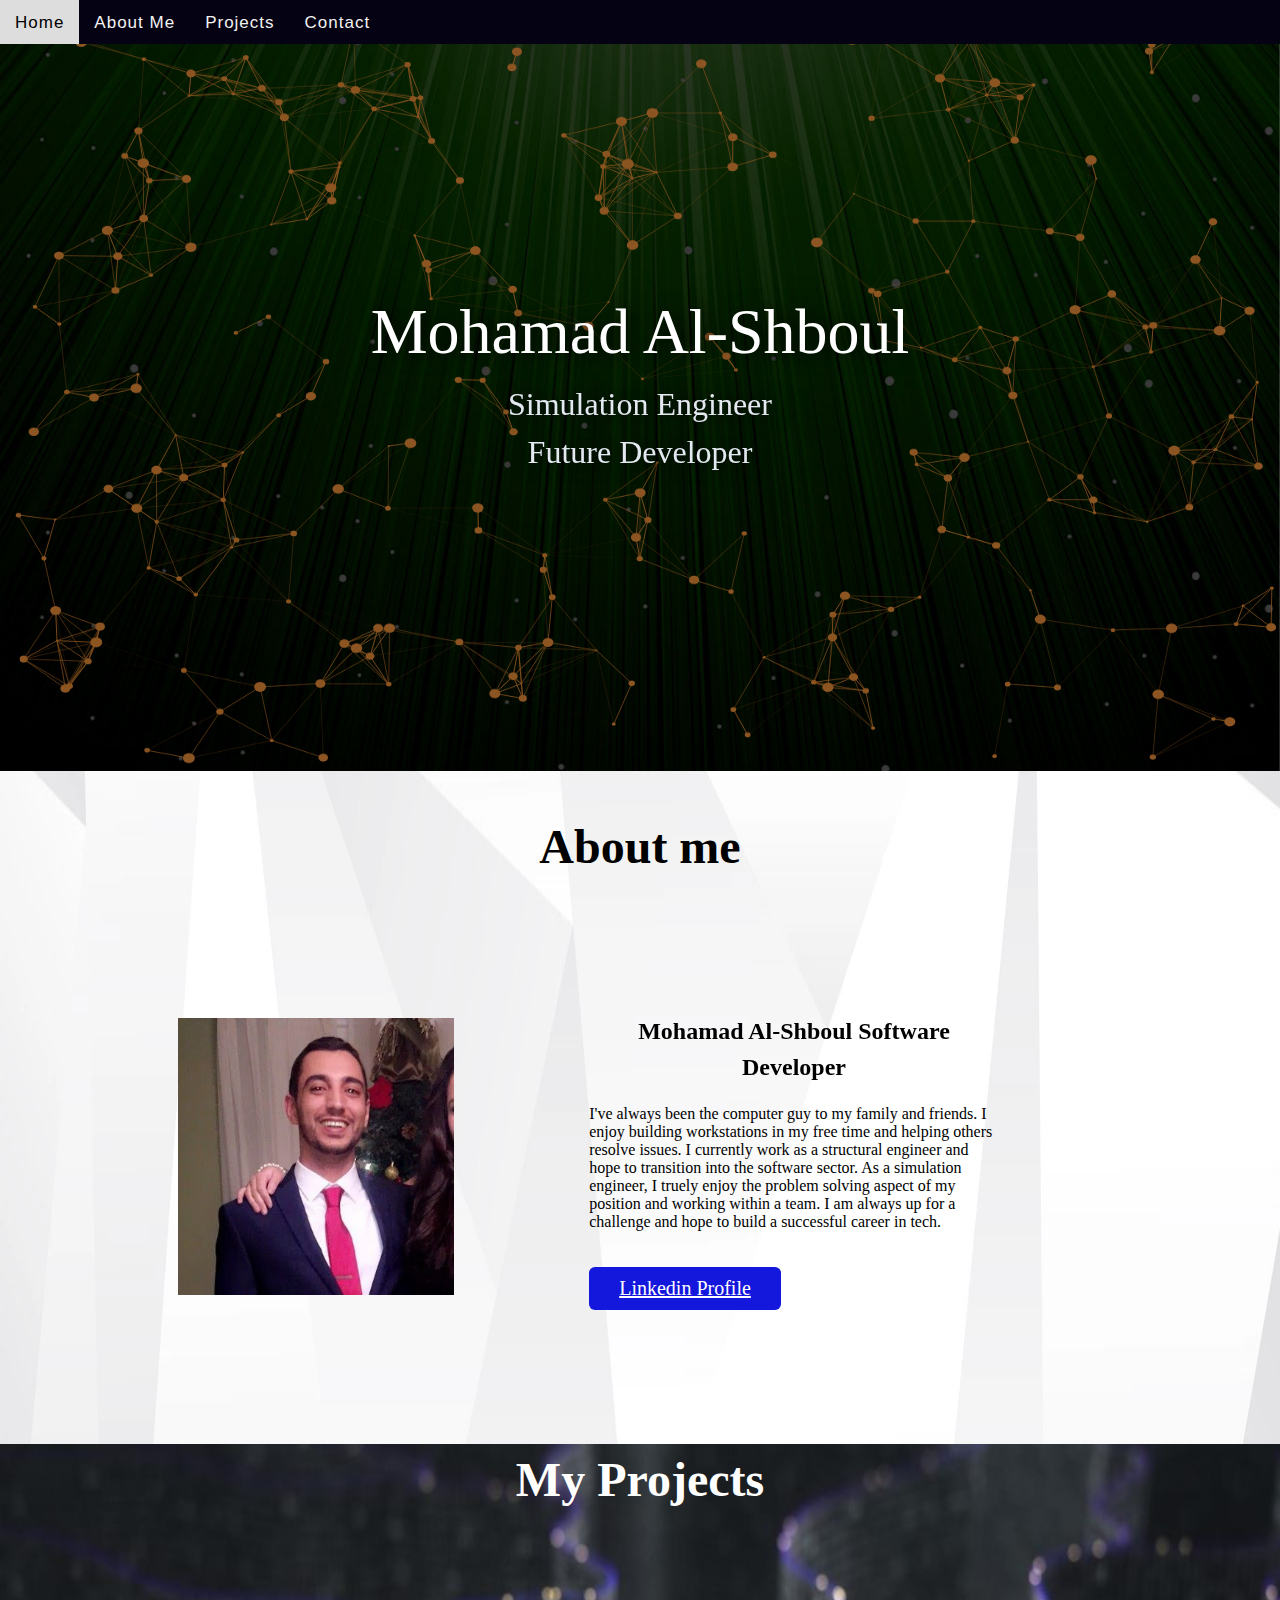
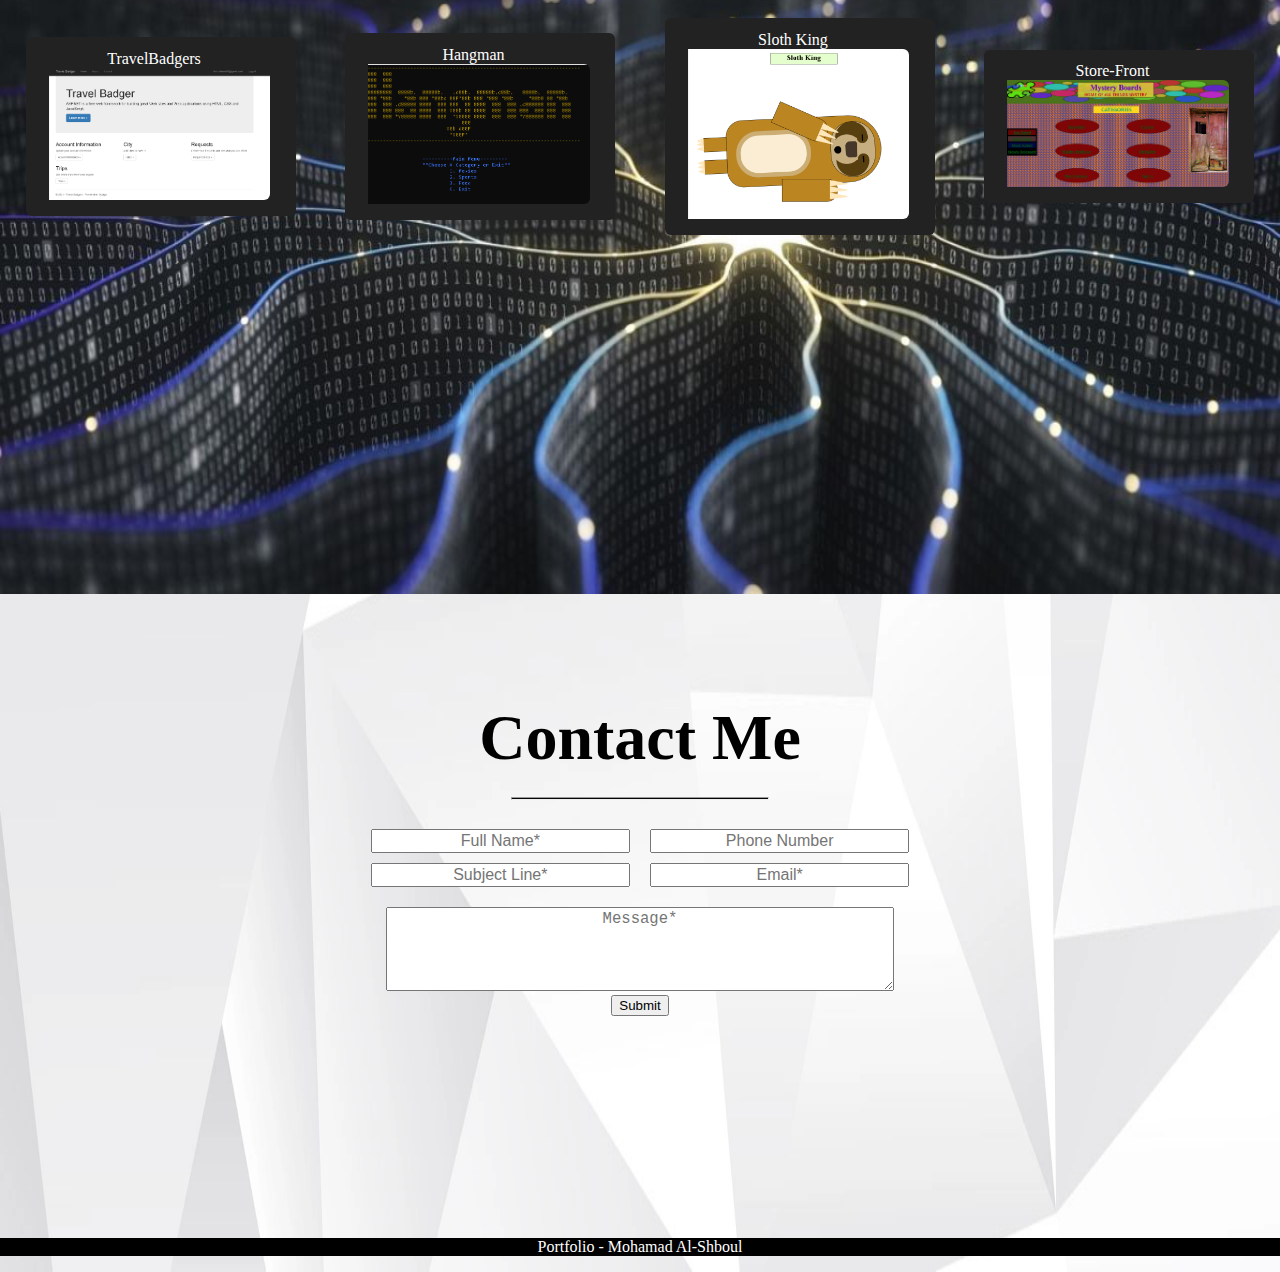
==== index.html @ 40e2364a "Update and rename Index.html to index.html" ====
<!DOCTYPE html>
<html lang="en">
    <head>
        <meta charset="UTF-8">
        <meta http-equiv="X-UA-Compatible" content="IE=edge">
        <meta name="viewport" content="width=device-width, initial-scale=1.0">
        <link rel="stylesheet" href="Main.css">
        <title>Mohamads Portfolio</title>
    </head>

    <body>

        <div class="navbar">
            <a href="#home">Home</a>
            <a href="#aboutme">About Me</a>
            <a href="#projects">Projects</a>
            <a href="#contact">Contact</a>
        </div> 

        <section class="home" id="home">
            <div class="intro">
                <canvas id="canvasintro"></canvas>
                <script src="script.js"></script> 
                    <div class="fullnamecontainer">
                        <h1 id="fullname">
                            <span class="nameplate">Mohamad Al-Shboul</span>
                            <br>
                            <span class="subnameplate">
                            Simulation Engineer
                            <br>
                            Future Developer
                            </span>
                        </h1>
                    </div>
                    <div class="navbar">
                        <a href="#home">Home</a>
                        <a href="#aboutme">About Me</a>
                        <a href="#projects">Projects</a>
                        <a href="#contact">Contact</a>
                    </div> 
            </div>
        </section>

            <section class="aboutme" id="aboutme">
                <div class="aboutmeblock">
                    <h2 class="aboutmetitle">About me</h2>
                    <div class="about-content">
                        <div class="left">
                            <img src="img/Profile.jpg" alt="">
                        </div>
                        <div class="right">
                            <h2 class="text"> Mohamad Al-Shboul <span>Software Developer</span></h2>
                            <p>I've always been the computer guy to my family and friends. I enjoy building workstations in my free time and helping others resolve issues. I currently work as a structural engineer and hope to transition into the software sector. As a simulation engineer, I truely enjoy the problem solving aspect of my position and working within a team. I am always up for a challenge and hope to build a successful career in tech.</p>
                            <a href="https://www.linkedin.com/in/mohamad-al-shboul-14a4149b/">Linkedin Profile</a>
                        </div>
                    </div>
                </div>
            </section>

            <section class="projects" id="projects">
                <div class="projectscontainer">
                    <h2 class="title">My Projects</h2>
                    <div class="projects-content">
                        <div class="block">
                            <div class="box">
                                <div class="text">TravelBadgers</div>
                                <a href="https://github.com/shboul90/TravelBadgers">
                                    <img src="img/Travel.png" alt="">
                                </a>
                            </div>
                        </div>
                        <div class="block">
                            <div class="box">
                                <div class="text">Hangman</div>
                                <a href="https://github.com/shboul90/Hangman">
                                    <img src="img/HangMan.png" alt="">
                                </a>
                            </div>
                        </div>
                        <div class="block">
                            <div class="box">
                                <div class="text">Sloth King</div>
                                <a href="https://codepen.io/shboul90/pen/PopOYxj">
                                    <img src="img/Sloth.png" alt="">
                                </a>
                            </div>
                        </div>
                        <div class="block">
                            <div class="box">
                                <div class="text">Store-Front</div>
                                <a href="https://github.com/shboul90/Static_Store_Front">
                                    <img src="img/Static.png" alt="">
                                </a>
                            </div>
                        </div>
                    </div>
                </div>
            </section>


        <section id="contact">
            <div class="contactblock">
                <div class="contacttitle">
                    <h1>Contact Me</h1>
                    <hr>
                </div>
                <div class="contactform">
                    <form action="https://formspree.io/f/xdoyqylb" method="POST">
                        <div class="row">
                            <div class="contactinfo">
                                <input class="name" type="text" name="name" placeholder="Full Name*" required>
                                <input class="phone" type="text" name="phone" placeholder="Phone Number">
                            </div>
                            <div class="contactinfo">
                                <input class="subject" type="text" name="subject" placeholder="Subject Line*" required>
                                <input class="email" type="email" name="email" placeholder="Email*" required>
                            </div>
                        </div>
                        <div class="mess">
                            <textarea class="message" name="message" placeholder="Message*" required></textarea>
                        </div>
                        <div class="sub">
                            <button class="submitbtn">Submit</button>
                        </div>
                    </form>
                </div>
            </div>
        </section>

    
        <footer id="footerSection">
            <p>Portfolio - Mohamad Al-Shboul</p>
        </footer>
     </body>
    </html>
---- Main.css ----
body {
    font-family: 'Times New Roman', Times, serif;
    padding: 0;
    margin: 0;
    color: rgb(0, 0, 0);
    background-image: url("img/bg-light.webp");
    background-repeat: no-repeat;
    background-size: 100% 100%;
}

   /* ---- Navbar Styling ---- */

.navbar {
    background:rgb(5, 2, 19);
    position: fixed;
    top: 0;
    width: 100%;
    height: 44px;
    overflow: hidden;
    letter-spacing: 1px;
    font-family: 'Source Sans Pro', sans-serif;
    line-height: 1.5;
}

.navbar a{
    float: left;
    width: auto;
    border: none;
    outline: 0;
    color: #f2f2f2;
    text-align: center;
    padding: 10px 15px 9px 15px;
    font-size: 17px;
    vertical-align: middle;
    overflow: hidden;
    text-decoration: none;
    background-color: inherit;
}

.navbar a:hover {
    background-color: #ddd;
    color: black;
}
  
.navbar a.active {
    background-color: #04AA6D;
    color: white;
}

   /* ---- Intro Styling ---- */
.intro {
    height: 750px;
}

.fullnamecontainer {
    position: relative;
    top: 35%;
    width: 100%;
    text-align: center;

}

#canvasintro {
    position: absolute;
    width: 100%;
    height: 750px;
    background-image: url("img/SimBackF.jpg");
    background-repeat: no-repeat;
    background-size: 100% 100%;
}

#fullname .nameplate {
    overflow: visible;
    font-weight: 300;
    line-height: 1.5em;
    font-size: 2em;
    color: rgb(255, 255, 255);
    text-shadow: rgb(0, 0, 0) 5px 0 20px;
}
#fullname .subnameplate{
    font-weight: 300;
    line-height: 1.5em;
    font-size: 1em;
    color: rgb(228, 232, 241);
    text-shadow: #000000 5px 0 20px;
}

   /* ---- About Me Styling ---- */
.aboutmeblock {
    max-width: 80%;
    margin: auto;
}

.aboutmetitle {
    text-align: center;
    font-weight: bold;
    line-height: 1.5em;
    font-size: 3em;
    color: rgb(0, 0, 0);
}

.about-content div{
    display: inline-block;
    margin: 20px 0;
    padding: 50px;
    height: 90%;
}

.left{
    width: 30%;
    margin-left: 10%;
    margin-right: 10%;
}

.left img{
    width: 90%;
}

.right {
    width: 40%;
}

.right a {
    display: inline-block;
    background: rgb(20, 23, 220);
    color: rgb(255, 255, 255);
    font-size: 20px;
    font-weight: 500;
    padding: 10px 30px;
    margin-top: 20px;
    border-radius: 6px;
}

.right h2 {
    font-weight: bold;
    line-height: 1.5em;
    position: relative;
    width: 100%;
    text-align: center;
    font-size: 1.5em;
    color: rgb(0, 0, 0);
}

   /* ---- Projects Styling ---- */
.projectscontainer {
    background-image: url("img/SimBack.jpg");
    background-repeat: no-repeat;
    background-size: 100% 100%;
    height: 750px;
    color: white;
}
.projectscontainer h2{
    display: block;
    text-align: center;
    font-weight: bold;
    line-height: 1.5em;
    font-size: 3em;
    margin-top: 5%;
}

.projects-content {
    display: flex;
    flex-wrap: wrap;
    align-items: center;
    justify-content: space-between;
    margin-left: 2%;
    margin-right: 2%;
    margin-top: 8%;
}

.projects-content .block {
    background: #222;
    text-align: center;
    border-radius: 6px;
    padding: 1% 1%;
    margin-bottom: 1%;
    height: 30%;
    width: 20%;
    cursor: pointer;
}
.projects-content .block .box {
    height: 90%;
    width: 90%;
    object-fit: cover;
    border-radius: 6px;
}
.projects-content .block .box .text{
    padding-left: 5%;
    color: white;
}
.projects-content .block .box img {
    height: 100%;
    width: 100%;
    object-fit: cover;
    border-radius: 6px;
    padding-left: 5%;
}
.contactblock {
    height: 500px;
}
.contacttitle {
    display: block;
    text-align: center;
    font-weight: bold;
    line-height: 1em;
    font-size: 2em;
    margin-top: 10%;
}

.contactform {
    font-family: 'Trebuchet MS', 'Lucida Sans Unicode', 'Lucida Grande', 'Lucida Sans', Arial, sans-serif;
    display: block;
    align-items: center;
    text-align: center;
    border-radius: 6px;
    padding: 1% 1%;
}
.contacttitle hr{
    width: 20%;
    height: 1px;
    background-color: rgb(5, 5, 5);
}

.row {
    padding-bottom: 10px;
}
.contactinfo {
    padding-bottom: 10px;
}
.name {
    width: 20%;
    font-size: 1em;
    margin-right: 1em;
    text-align: center;
}
.phone {
    width: 20%;
    font-size: 1em;
    text-align: center;
}
.subject {
    width: 20%;
    font-size: 1em;
    margin-right: 1em;
    text-align: center;
}
.email {
    width: 20%;
    font-size: 1em;
    text-align: center;
}
.message {
    width: 40%;
    font-size: 1.2em;
    height: 5em;
    text-align: center;
}
.sub :hover{
    color: white;
    cursor: pointer;
    background-color: blue;
}
footer{
    text-align: center;
    background-color: black;
    color: white;

}
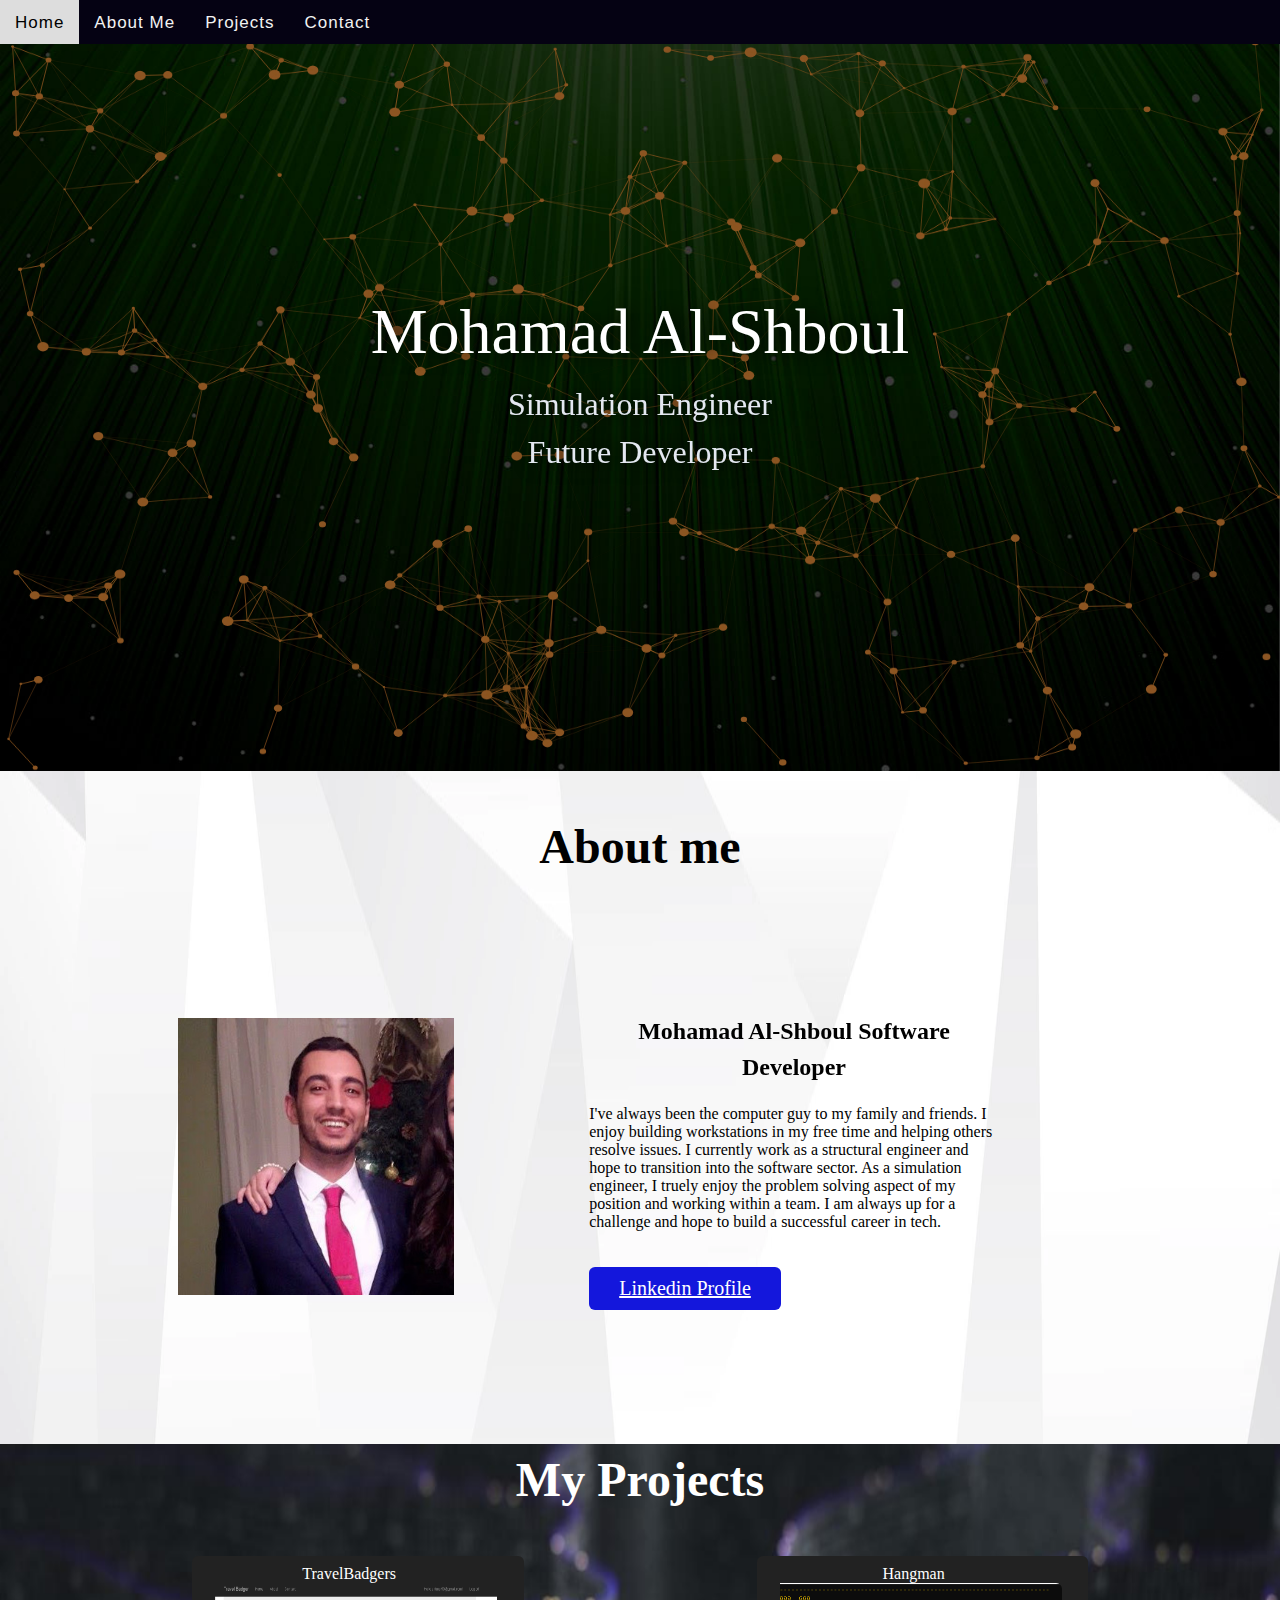
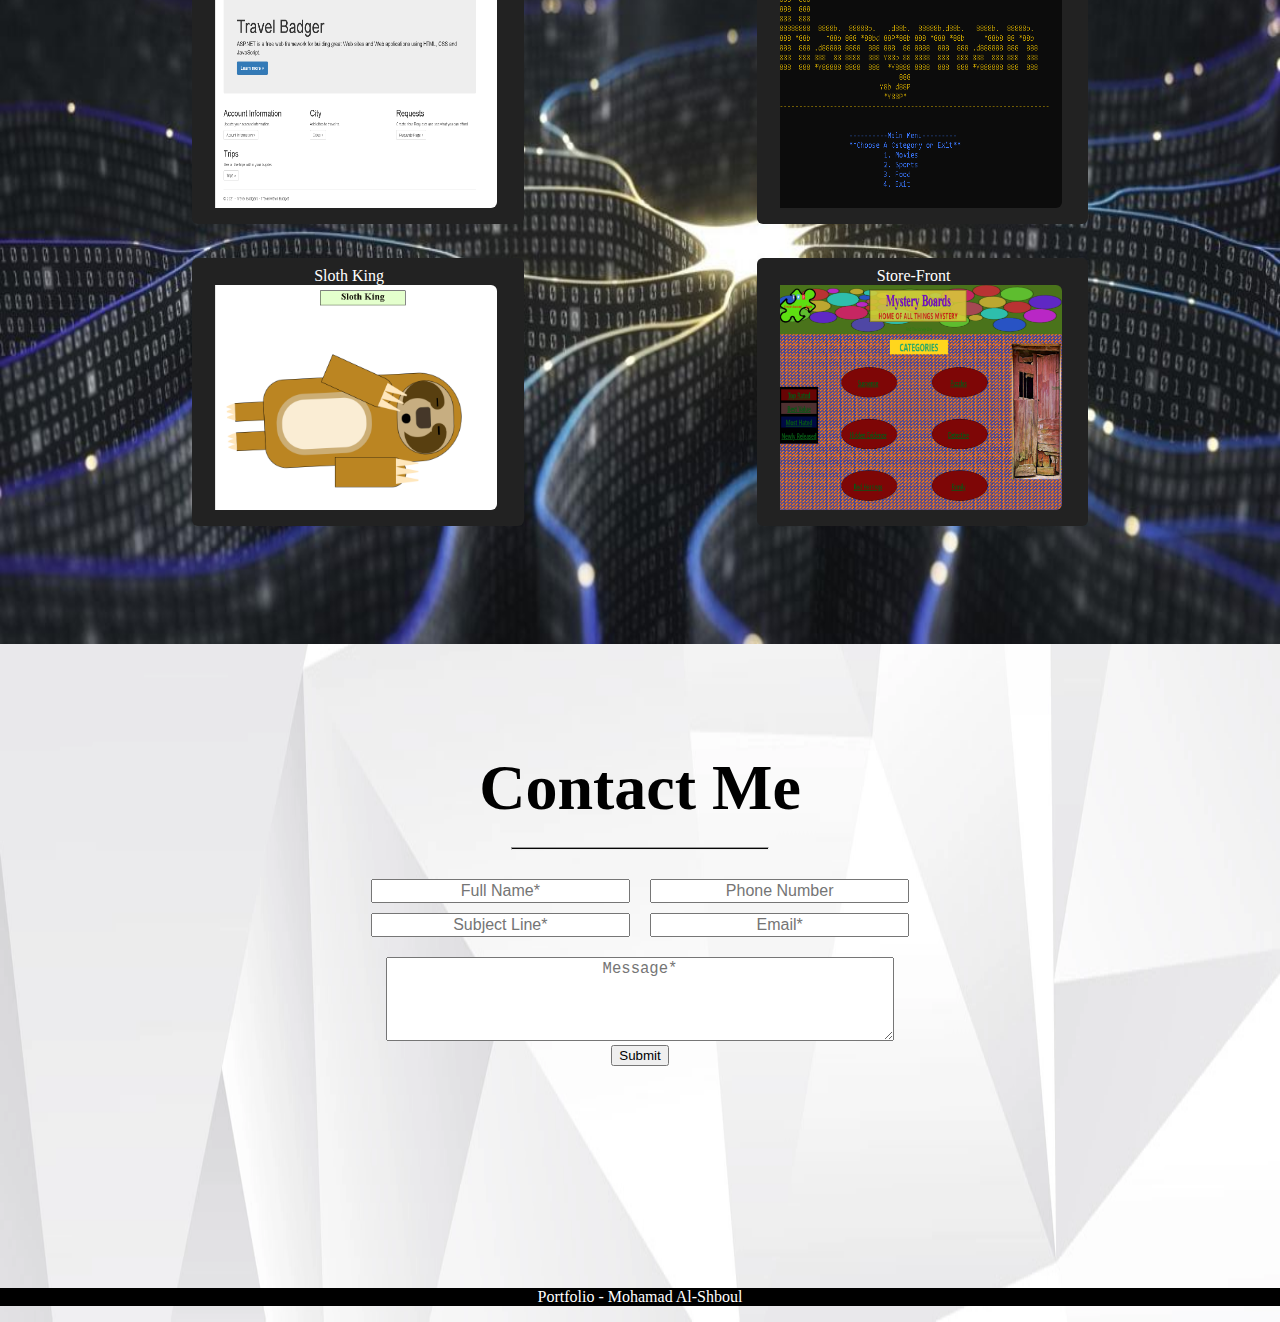
==== commit 9e981137: "Updated projects sec" ====
--- a/index.html
+++ b/index.html
@@ -60,7 +60,7 @@
             <section class="projects" id="projects">
                 <div class="projectscontainer">
                     <h2 class="title">My Projects</h2>
-                    <div class="projects-content">
+                    <div class="projects-content1">
                         <div class="block">
                             <div class="box">
                                 <div class="text">TravelBadgers</div>
@@ -77,6 +77,8 @@
                                 </a>
                             </div>
                         </div>
+                    </div>
+                    <div class="projects-content2">
                         <div class="block">
                             <div class="box">
                                 <div class="text">Sloth King</div>
@@ -96,7 +98,6 @@
                     </div>
                 </div>
             </section>
-
 
         <section id="contact">
             <div class="contactblock">
--- a/Main.css
+++ b/Main.css
@@ -146,7 +146,7 @@
     background-image: url("img/SimBack.jpg");
     background-repeat: no-repeat;
     background-size: 100% 100%;
-    height: 750px;
+    height: 800px;
     color: white;
 }
 .projectscontainer h2{
@@ -158,43 +158,82 @@
     margin-top: 5%;
 }
 
-.projects-content {
+.projects-content1 {
     display: flex;
     flex-wrap: wrap;
     align-items: center;
     justify-content: space-between;
-    margin-left: 2%;
-    margin-right: 2%;
-    margin-top: 8%;
-}
-
-.projects-content .block {
+    margin-left: 15%;
+    margin-right: 15%;
+    margin-top: 2%;
+}
+
+.projects-content2 {
+    display: flex;
+    flex-wrap: wrap;
+    align-items: center;
+    justify-content: space-between;
+    margin-left: 15%;
+    margin-right: 15%;
+    margin-top: 2%;
+}
+
+.projects-content1 .block {
     background: #222;
     text-align: center;
     border-radius: 6px;
     padding: 1% 1%;
     margin-bottom: 1%;
-    height: 30%;
-    width: 20%;
+    height: 250px;
+    width: 35%;
     cursor: pointer;
 }
-.projects-content .block .box {
+.projects-content2 .block {
+    background: #222;
+    text-align: center;
+    border-radius: 6px;
+    padding: 1% 1%;
+    margin-bottom: 1%;
+    height: 250px;
+    width: 35%;
+    cursor: pointer;
+}
+.projects-content1 .block .box {
     height: 90%;
     width: 90%;
     object-fit: cover;
     border-radius: 6px;
 }
-.projects-content .block .box .text{
+.projects-content1 .block .box .text{
     padding-left: 5%;
     color: white;
 }
-.projects-content .block .box img {
+.projects-content1 .block .box img {
     height: 100%;
     width: 100%;
+    object-fit: fill;
+    border-radius: 6px;
+    padding-left: 5%;
+}
+.projects-content2 .block .box {
+    height: 90%;
+    width: 90%;
     object-fit: cover;
     border-radius: 6px;
+}
+.projects-content2 .block .box .text{
     padding-left: 5%;
-}
+    color: white;
+}
+.projects-content2 .block .box img {
+    height: 100%;
+    width: 100%;
+    object-fit: fill;
+    border-radius: 6px;
+    padding-left: 5%;
+}
+
+   /* ---- Contact Styling ---- */
 .contactblock {
     height: 500px;
 }
@@ -264,5 +303,4 @@
     text-align: center;
     background-color: black;
     color: white;
-
-}
+}
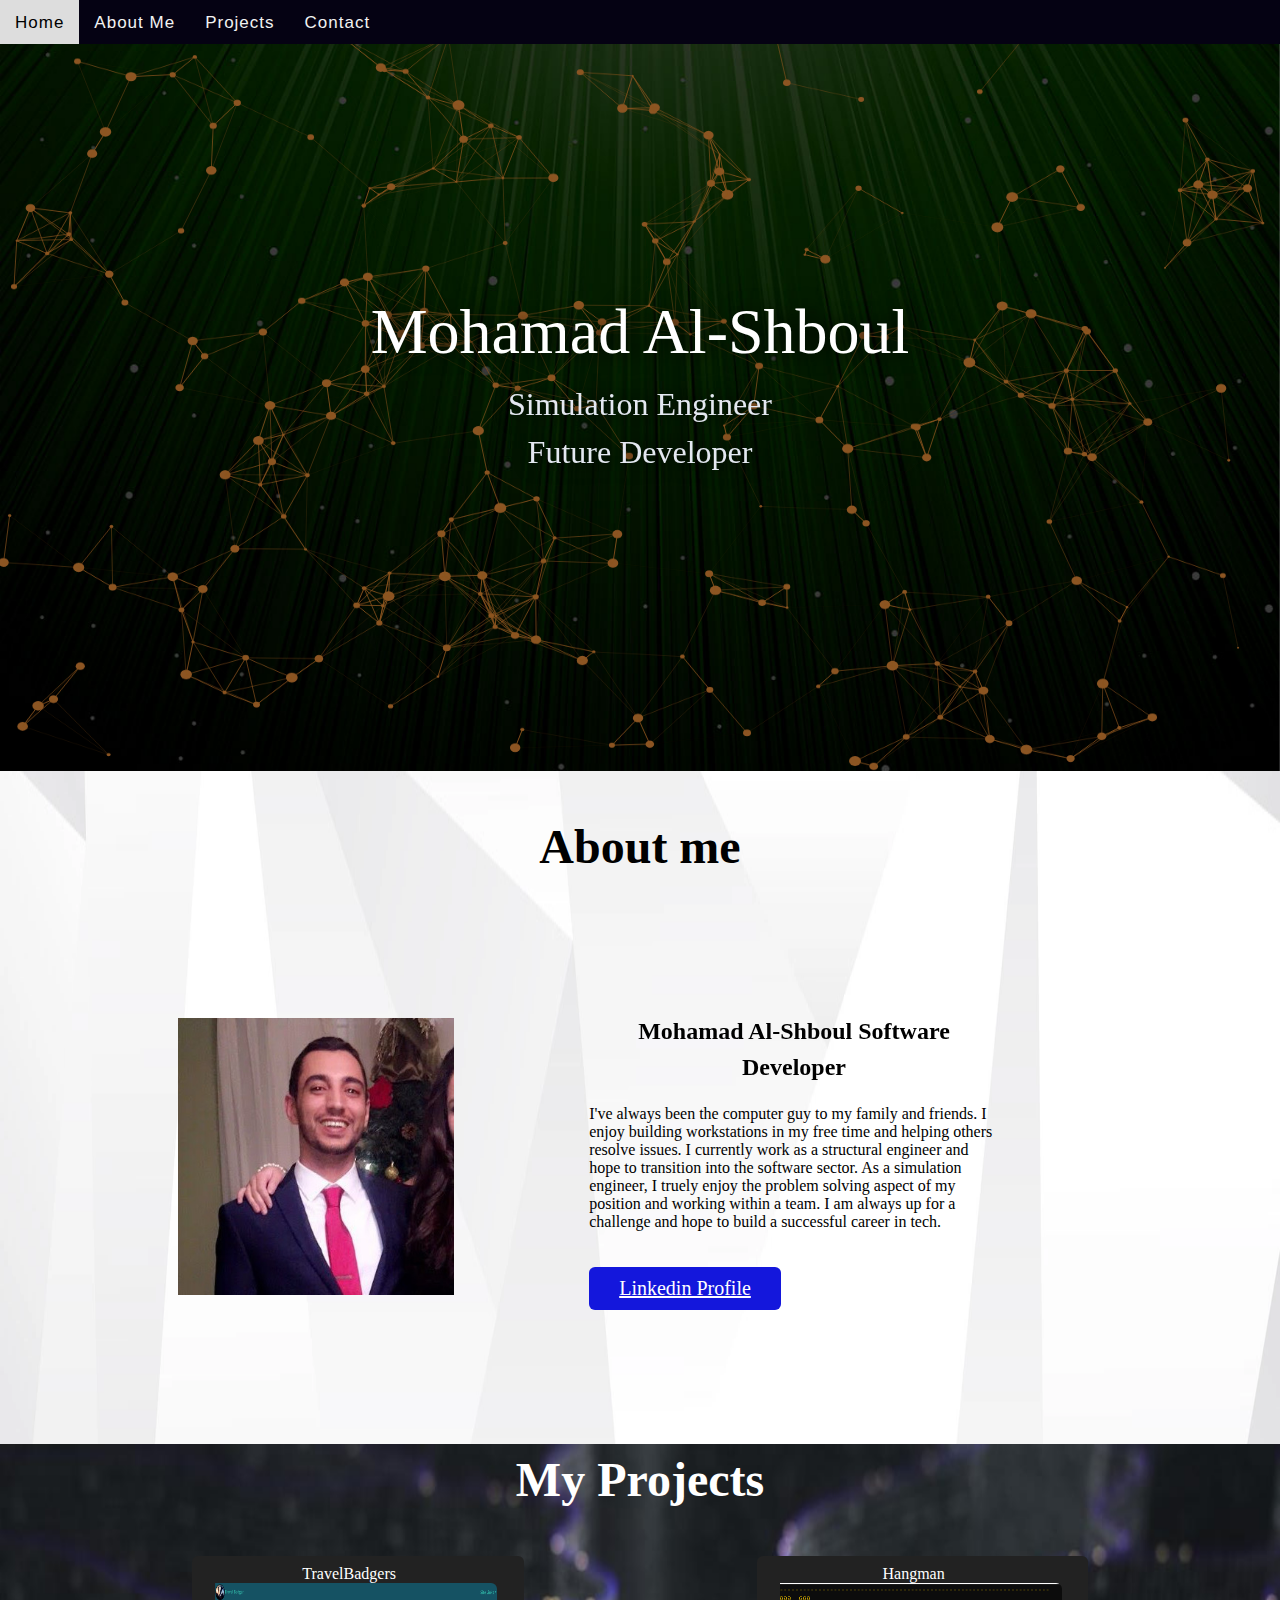
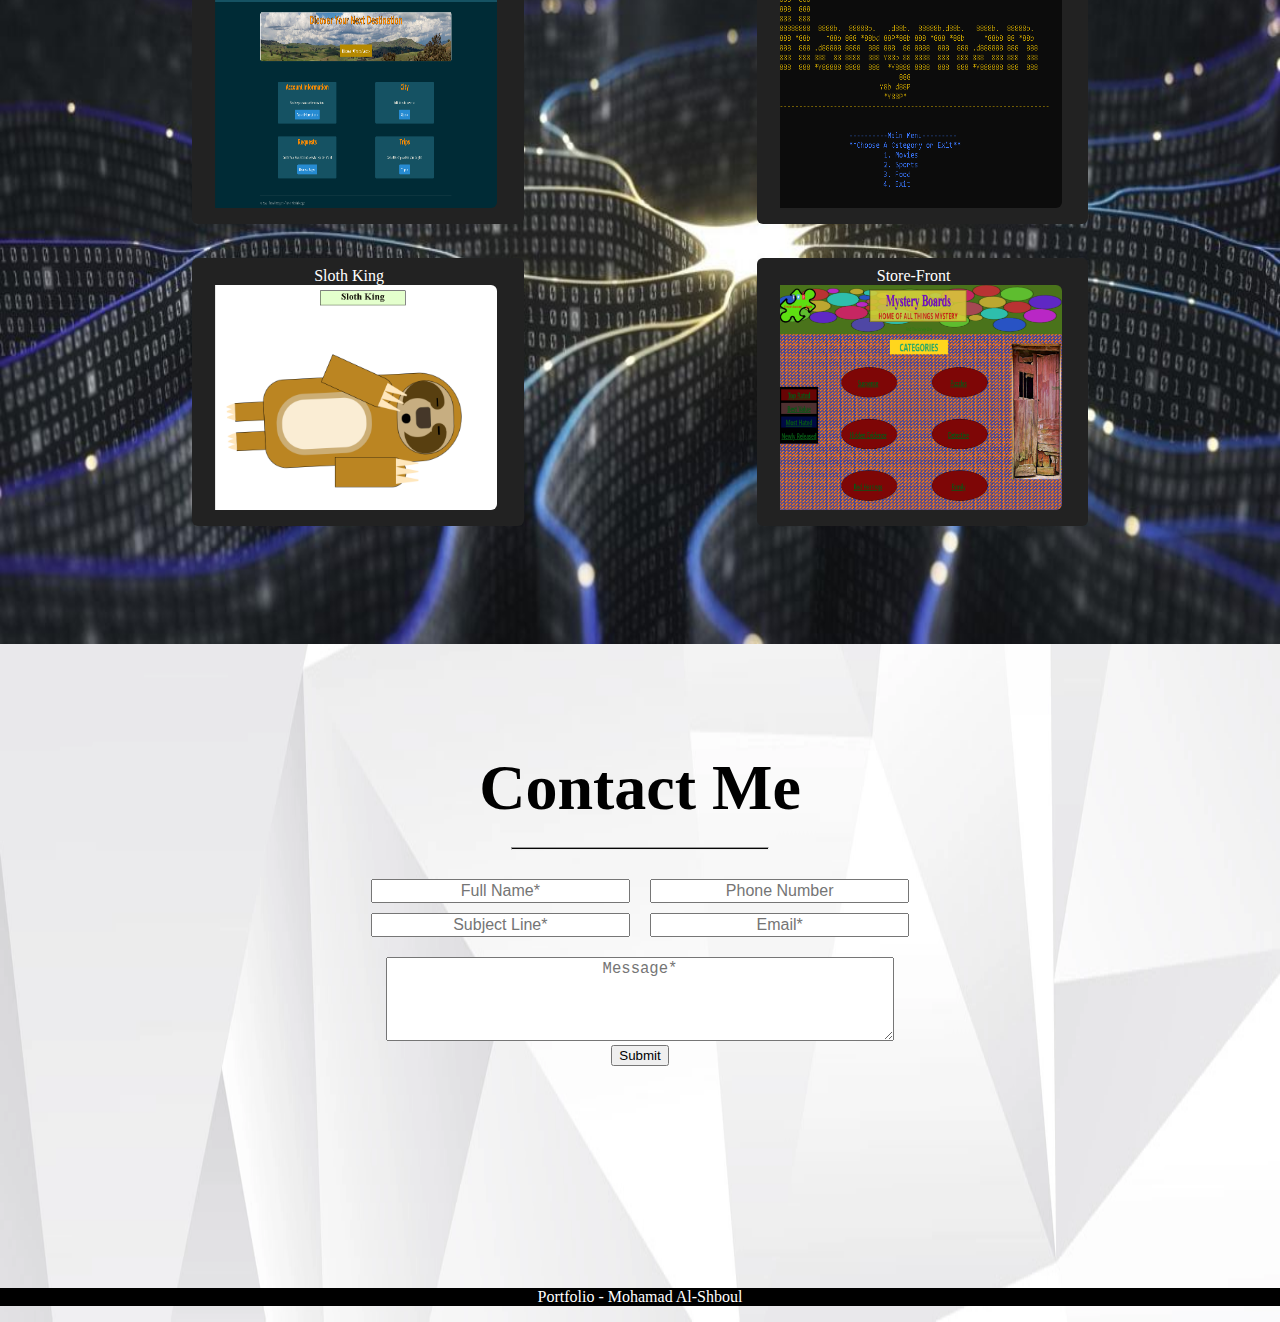
==== commit 8a2b7d60: "Merge branch 'main' of https://github.com/shboul90/Portfolio into main" ====
--- a/index.html
+++ b/index.html
@@ -65,7 +65,7 @@
                             <div class="box">
                                 <div class="text">TravelBadgers</div>
                                 <a href="https://github.com/shboul90/TravelBadgers">
-                                    <img src="img/Travel.png" alt="">
+                                    <img src="img/TravelUp.png" alt="">
                                 </a>
                             </div>
                         </div>
